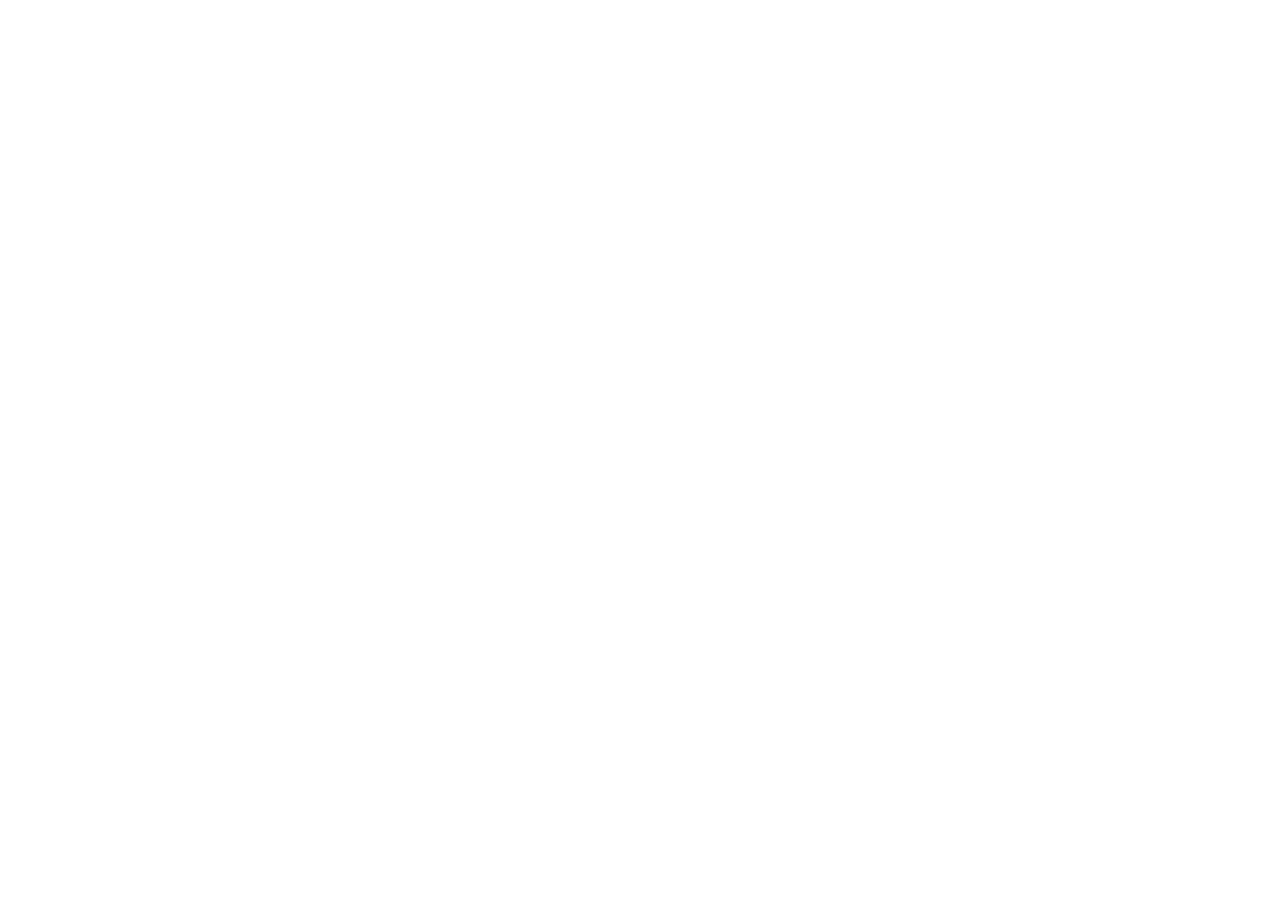
==== index.html @ c2da6d73 "about.html" ====
<!DOCTYPE htmml>
<html>
<head>
<meta charset="UTF-8">
<meta name="description" content="business website">
<meta name="keywords" content="HTML,CSS,XML,JavaScript">
<meta name="author" content="Sunni Campbell">
<meta name="viewport" content="width=device-width, initial-scale=1.0">
</head>



</html>
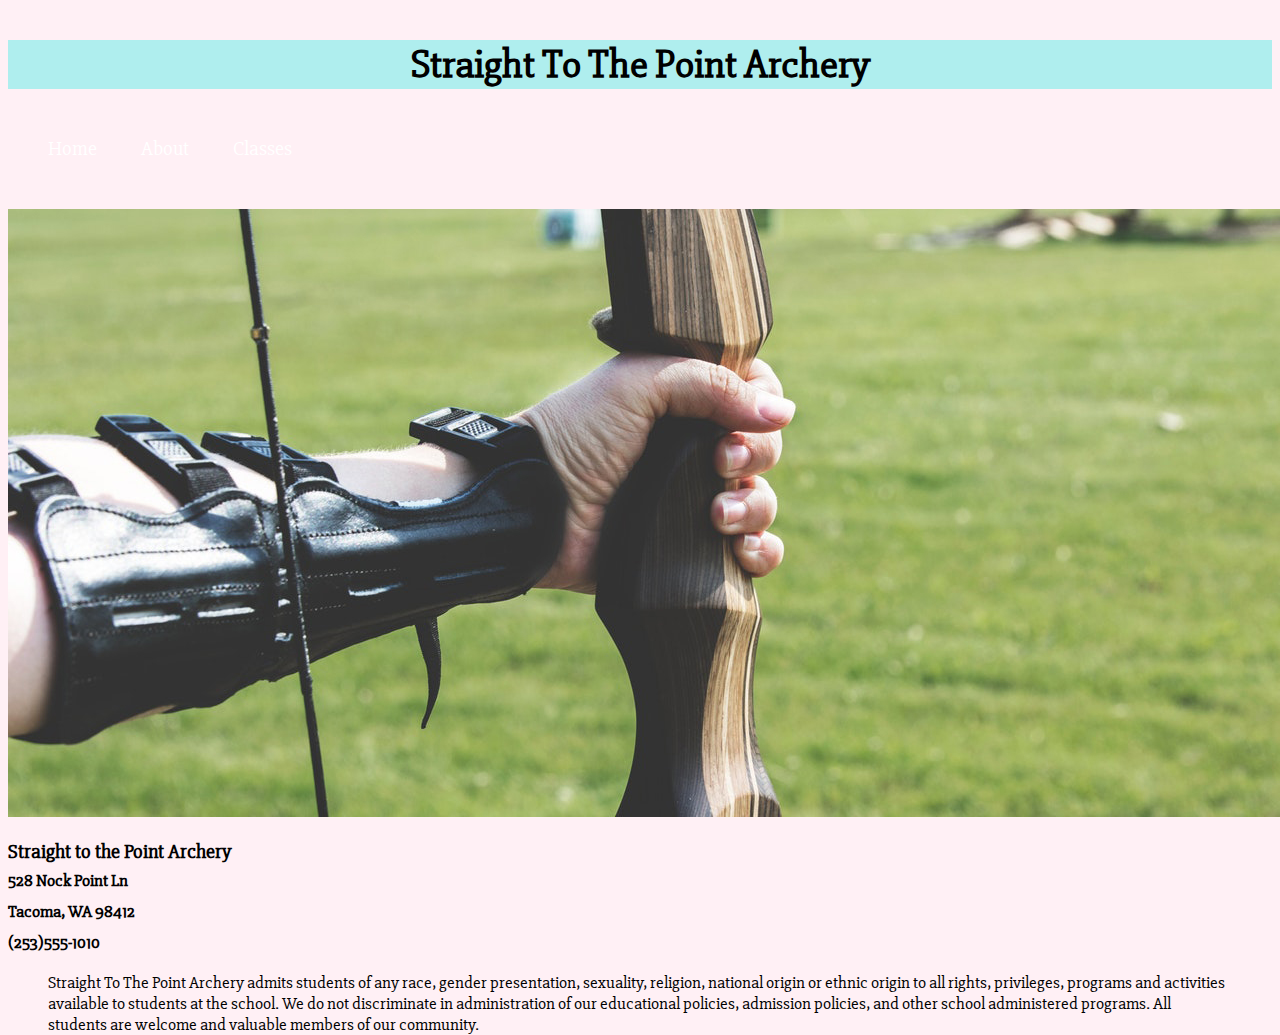
==== commit 67ea35e8: "about.html" ====
--- a/index.html
+++ b/index.html
@@ -1,13 +1,34 @@
-<!DOCTYPE htmml>
-<html>
-<head>
-<meta charset="UTF-8">
-<meta name="description" content="business website">
-<meta name="keywords" content="HTML,CSS,XML,JavaScript">
-<meta name="author" content="Sunni Campbell">
-<meta name="viewport" content="width=device-width, initial-scale=1.0">
-</head>
+<!DOCTYPE html>
+<html lang="en" dir="ltr">
+  <head>
+    <meta charset="utf-8">
+    <title>STP Archery</title>
+      <link rel="stylesheet" type="text/css" href=https://necolas.github.io/normalize.css/8.0.0/normalize.css>
+      <link rel="stylesheet" href="https://use.fontawesome.com/releases/v5.0.10/css/all.css" integrity="sha384-+d0P83n9kaQMCwj8F4RJB66tzIwOKmrdb46+porD/OvrJ+37WqIM7UoBtwHO6Nlg" crossorigin="anonymous">
+      <link rel="stylesheet" href="https://fonts.googleapis.com/css?family=Slabo+27px">
+      <link href="styles/style.css" type="text/css" rel="stylesheet">
+  </head>
+  <body>
+    <header>
+      <h1>Straight To The Point Archery</h1>
+    </header>
+    <nav>
+      <ul>
+        <li><a href="index.html">Home</a></li>
+        <li><a href="about.html">About</a></li>
+        <li><a href="services.html">Classes</a></li>
+      </ul>
+    </nav>
+    <img src="images/archery.jpg" />
+    <section>
+      <h4>Straight to the Point Archery</h4>
+      <h5>528 Nock Point Ln</h5>
+      <h5>Tacoma, WA 98412</h5>
+      <h5>(253)555-1010</h5>
+    </section>
+    <footer>
+      <p>Straight To The Point Archery admits students of any race, gender presentation, sexuality, religion, national origin or ethnic origin to all rights, privileges, programs and activities available to students at the school.  We do not discriminate in administration of our educational policies, admission policies, and other school administered programs.  All students are welcome and valuable members of our community.</p>
+    </footer>
 
-
-
-</html>+  </body>
+</html>
--- a/styles/style.css
+++ b/styles/style.css
@@ -0,0 +1,184 @@
+/*grid style sheet*/
+.row .row { margin:  0 -1.5em; }
+.col      { padding: 0  1.5em; }
+
+.row:after {
+    content: "";
+    clear: both;
+    display: table;
+}
+
+@media only screen { .col {
+    float: left;
+    width: 100%;
+    box-sizing: border-box;
+}}
+
+/*nav {
+    display: block;
+}
+footer {
+    display: block;
+}*/
+
+
+/*About Page*/
+
+html { 
+  font-size: 20px; 
+  font-family: 'Slabo 27px', serif;
+  background-color: LavenderBlush;
+  height: 100%;
+  width: 100%;
+}
+
+a:hover {
+  color:lightcoral;
+  transition: all 2s ease 0s;
+}
+
+.head{
+  display: inline-flex;
+}
+
+h1{
+  text-align: center;
+  margin: 2rem;
+}
+
+h2{
+  text-align: center;
+}
+
+h3{
+  text-align: right;
+  margin:0;
+  margin-right:2rem;
+}
+
+header{
+  background-color: PaleTurquoise;
+}
+
+.logo{
+  height: 10%;
+  width: 10%;
+  margin-left:10rem;
+}
+
+p{
+  margin-left: 2rem;
+  margin-right: 2rem;
+}
+
+.container{
+  display: inline-flex;
+}
+
+.derek{
+  width: 20%;
+  height: 30%;
+  margin-left: 5rem;
+}
+.amy{
+  width: 20%;
+  height: 30%;
+  margin-left: 7rem;
+}
+
+.nathan{
+  width: 23%;
+  height: 33%;
+  margin-left: 8rem;
+}
+
+.name{
+  display: inline-flex;
+}
+
+.name2{
+  margin-left:5rem;
+}
+
+.name3{
+  margin-left:16rem;
+}
+
+.name4{
+  margin-left:18rem;
+}
+
+.word{
+  display: inline-flex;
+  margin-left: 2rem;
+  margin-right:2rem;
+}
+
+.word2{
+  margin: 1rem;
+}
+
+.word3{
+  margin: 1rem;
+}
+
+.word4{
+  margin:1rem;
+}
+
+/*nav {
+  background-color: darkgrey;
+  text-align: center; 
+  padding: 1rem;
+  list-style: none;
+}
+
+nav a{
+  color: purple;
+  padding-left: 2rem;
+  padding-right; 2rem;
+}*/
+
+h6 {
+  text-align: center;
+  margin:0;
+  background-color: PaleTurquoise;
+}*/
+
+/*Home page*/
+
+nav {
+  background-color: #333;
+  height: 4rem;
+  margin: 0;
+  overflow: hidden;
+}
+
+nav ul li {
+  display: inline-block;
+  color: white;
+  margin-right: 2rem;
+}
+
+nav ul li a {
+  color: white;
+  display: block;
+  line-height: 2em;
+  text-decoration: none;
+}
+
+nav ul li a:hover {
+  color: #bfebff;
+  text-decoration: underline;
+}
+
+img {
+  padding-top: 20px;
+}
+section {
+  line-height: 0.15rem;
+}
+footer p {
+  font-size: 0.85rem;
+}
+
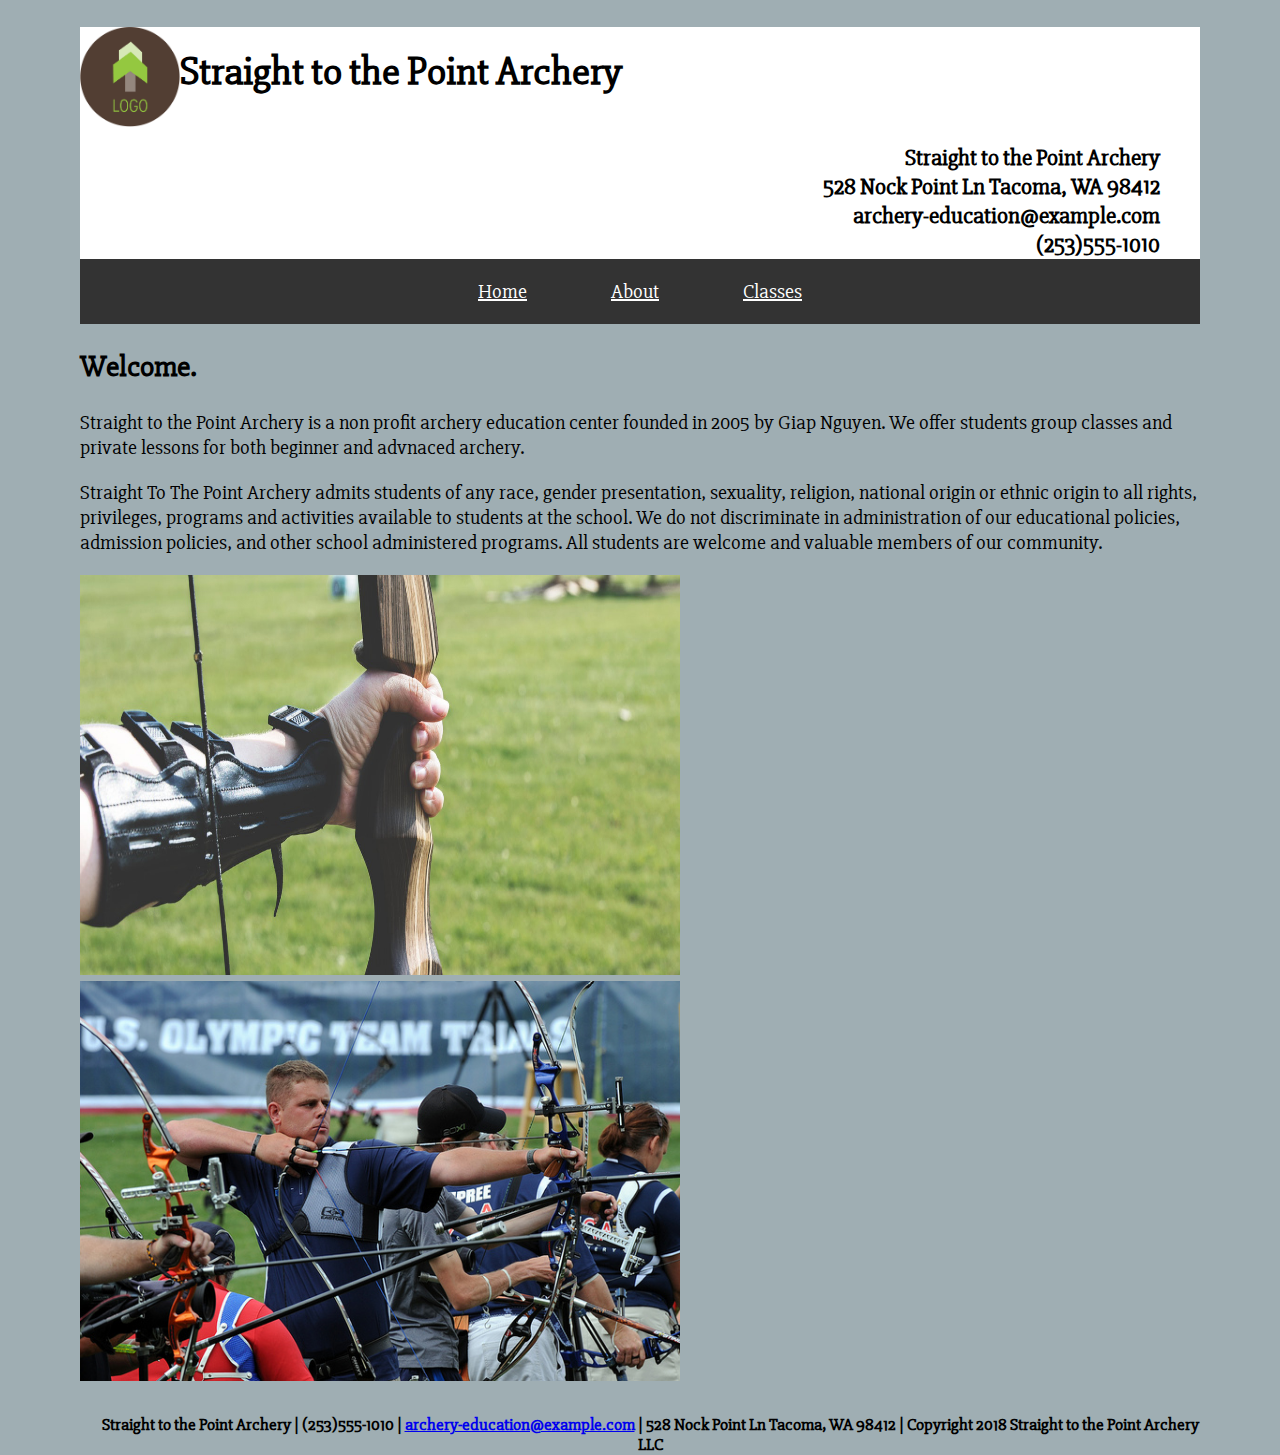
==== commit 94a9032a: "about.html" ====
--- a/index.html
+++ b/index.html
@@ -1,34 +1,40 @@
 <!DOCTYPE html>
-<html lang="en" dir="ltr">
+<html lang="en">
   <head>
-    <meta charset="utf-8">
-    <title>STP Archery</title>
-      <link rel="stylesheet" type="text/css" href=https://necolas.github.io/normalize.css/8.0.0/normalize.css>
-      <link rel="stylesheet" href="https://use.fontawesome.com/releases/v5.0.10/css/all.css" integrity="sha384-+d0P83n9kaQMCwj8F4RJB66tzIwOKmrdb46+porD/OvrJ+37WqIM7UoBtwHO6Nlg" crossorigin="anonymous">
-      <link rel="stylesheet" href="https://fonts.googleapis.com/css?family=Slabo+27px">
-      <link href="styles/style.css" type="text/css" rel="stylesheet">
+    <meta charset="UTF-8">
+    <link rel="stylesheet" type="text/css" href=https://necolas.github.io/normalize.css/8.0.0/normalize.css>
+    <link rel="stylesheet" href="https://use.fontawesome.com/releases/v5.0.10/css/all.css" integrity="sha384-+d0P83n9kaQMCwj8F4RJB66tzIwOKmrdb46+porD/OvrJ+37WqIM7UoBtwHO6Nlg" crossorigin="anonymous">
+    <link rel="stylesheet" href="https://fonts.googleapis.com/css?family=Slabo+27px">
+    <link rel="stylesheet" type="text/css" href="styles/style.css">
+    <title>Straight to the Point Archery</title>
   </head>
   <body>
     <header>
-      <h1>Straight To The Point Archery</h1>
+      <div class="head">
+      <img class ="logo" src ="images/logo.jpg" alt="logo">
+      <h1 class ="brand">Straight to the Point Archery</h1>
+      </div>
+      <h3>Straight to the Point Archery</h3>
+      <h3>528 Nock Point Ln Tacoma, WA 98412</h3>
+      <h3>archery-education@example.com</h3>
+      <h3>(253)555-1010</h3>
     </header>
-    <nav>
-      <ul>
-        <li><a href="index.html">Home</a></li>
-        <li><a href="about.html">About</a></li>
-        <li><a href="services.html">Classes</a></li>
-      </ul>
-    </nav>
-    <img src="images/archery.jpg" />
-    <section>
-      <h4>Straight to the Point Archery</h4>
-      <h5>528 Nock Point Ln</h5>
-      <h5>Tacoma, WA 98412</h5>
-      <h5>(253)555-1010</h5>
-    </section>
-    <footer>
-      <p>Straight To The Point Archery admits students of any race, gender presentation, sexuality, religion, national origin or ethnic origin to all rights, privileges, programs and activities available to students at the school.  We do not discriminate in administration of our educational policies, admission policies, and other school administered programs.  All students are welcome and valuable members of our community.</p>
+    <aside>
+      <nav>
+        <a class ="link 1" href="index.html">Home</a>
+        <a class ="link 2" href="about.html">About</a>
+        <a class ="link 3" href="services.html">Classes</a>
+      </nav>
+      </aside>
+      <section class="home">
+          <h2>Welcome.</h2>
+              <p>Straight to the Point Archery is a non profit archery education center founded in 2005 by Giap Nguyen. We offer students group classes and private lessons for both beginner and advnaced archery.</p>
+              <p>Straight To The Point Archery admits students of any race, gender presentation, sexuality, religion, national origin or ethnic origin to all rights, privileges, programs and activities available to students at the school.  We do not discriminate in administration of our educational policies, admission policies, and other school administered programs.  All students are welcome and valuable members of our community.</p> 
+          <img class="homeimg1" src="images/archery.jpg" alt="archery photo" />
+            <img class="homeimg2" src="images/students-competing.jpg" alt="class photo"/>
+      </section> 
+   <footer>
+      <h5>Straight to the Point Archery | (253)555-1010 | <a class="link 2" href="#">archery-education@example.com</a> | 528 Nock Point Ln Tacoma, WA 98412 | Copyright 2018 Straight to the Point Archery LLC</h5>
     </footer>
-
   </body>
-</html>
+</html>--- a/styles/style.css
+++ b/styles/style.css
@@ -14,17 +14,193 @@
     box-sizing: border-box;
 }}
 
-/*nav {
-    display: block;
+/*Global Settings*/
+
+html { 
+  font-size: 20px; 
+  font-family: 'Slabo 27px', serif;
+  background-color: #9FAEB3;
+  height: 100%;
+  width: 100%;
+}
+body {
+    margin-left: 4em;
+    margin-right: 4em;
+}
+header{
+  background-color: white;
+}
+nav {
+  background-color: #333;
+  text-align: center; 
+  padding: 1rem;
+  list-style: none;
+}
+
+nav a{
+  color: white;
+  padding-left: 2rem;
+  padding-right; 2rem;
+  margin-right: 2em;
+}
+.homeimg1 {
+    width:30em;
+    height: 20em;
+    display: inline-flex;
+}
+.homeimg2 {
+    width:30em;
+    height: 20em;
+    display: inline-flex;
+}
+.brand {
+    text-align: left;
+    padding: 1rem;
+    color: black;
+}
+.logo{
+  height: 5em;
+  width: 5em;
+  float: left;
+}
+a:hover {
+  color:lightcoral;
+  transition: all 2s ease 0s;
+}
+.sidebarimg {
+    height: 10em;
 }
 footer {
     display: block;
-}*/
-
-
+    text-align: center;
+    padding-left: 1em;
+    color: black;
+    
+}
 /*About Page*/
 
-html { 
+h3{
+  text-align: right;
+  margin:0;
+  margin-right:2rem;
+}
+.derek{
+  width: 20%;
+  height: 30%;
+  margin-left: 5rem;
+}
+.amy{
+  width: 20%;
+  height: 30%;
+  margin-left: 7rem;
+}
+
+.nathan{
+  width: 23%;
+  height: 33%;
+  margin-left: 8rem;
+}
+
+.name{
+  display: inline-flex;
+}
+
+.name2{
+  margin-left:5rem;
+}
+
+.name3{
+  margin-left:16rem;
+}
+
+.name4{
+  margin-left:18rem;
+}
+
+.word{
+  display: inline-flex;
+  margin-left: 2rem;
+  margin-right:2rem;
+}
+
+.word2{
+  margin: 1rem;
+}
+
+.word3{
+  margin: 1rem;
+}
+
+.word4{
+  margin:1rem;
+}
+
+/*
+/*p{
+  margin-left: 2rem;
+  margin-right: 2rem;
+}
+
+.container{
+  display: inline-flex;
+}
+nav {
+  background-color: darkgrey;
+  text-align: center; 
+  padding: 1rem;
+  list-style: none;
+}
+
+nav a{
+  color: purple;
+  padding-left: 2rem;
+  padding-right; 2rem;
+}
+
+h6 {
+  text-align: center;
+  margin:0;
+  background-color: PaleTurquoise;
+}
+
+/*Home page*/
+
+/*nav {
+  background-color: #333;
+  height: 4rem;
+  margin: 0;
+  overflow: hidden;
+}
+
+nav ul li {
+  display: inline-block;
+  color: white;
+  margin-right: 2rem;
+}
+
+nav ul li a {
+  color: white;
+  display: block;
+  line-height: 2em;
+  text-decoration: none;
+}
+
+nav ul li a:hover {
+  color: #bfebff;
+  text-decoration: underline;
+}
+
+img {
+  padding-top: 20px;
+}
+section {
+  line-height: 0.15rem;
+}
+footer p {
+  font-size: 0.85rem;
+}
+
+/*html { 
   font-size: 20px; 
   font-family: 'Slabo 27px', serif;
   background-color: LavenderBlush;
@@ -48,137 +224,5 @@
 
 h2{
   text-align: center;
-}
-
-h3{
-  text-align: right;
-  margin:0;
-  margin-right:2rem;
-}
-
-header{
-  background-color: PaleTurquoise;
-}
-
-.logo{
-  height: 10%;
-  width: 10%;
-  margin-left:10rem;
-}
-
-p{
-  margin-left: 2rem;
-  margin-right: 2rem;
-}
-
-.container{
-  display: inline-flex;
-}
-
-.derek{
-  width: 20%;
-  height: 30%;
-  margin-left: 5rem;
-}
-.amy{
-  width: 20%;
-  height: 30%;
-  margin-left: 7rem;
-}
-
-.nathan{
-  width: 23%;
-  height: 33%;
-  margin-left: 8rem;
-}
-
-.name{
-  display: inline-flex;
-}
-
-.name2{
-  margin-left:5rem;
-}
-
-.name3{
-  margin-left:16rem;
-}
-
-.name4{
-  margin-left:18rem;
-}
-
-.word{
-  display: inline-flex;
-  margin-left: 2rem;
-  margin-right:2rem;
-}
-
-.word2{
-  margin: 1rem;
-}
-
-.word3{
-  margin: 1rem;
-}
-
-.word4{
-  margin:1rem;
-}
-
-/*nav {
-  background-color: darkgrey;
-  text-align: center; 
-  padding: 1rem;
-  list-style: none;
-}
-
-nav a{
-  color: purple;
-  padding-left: 2rem;
-  padding-right; 2rem;
 }*/
 
-h6 {
-  text-align: center;
-  margin:0;
-  background-color: PaleTurquoise;
-}*/
-
-/*Home page*/
-
-nav {
-  background-color: #333;
-  height: 4rem;
-  margin: 0;
-  overflow: hidden;
-}
-
-nav ul li {
-  display: inline-block;
-  color: white;
-  margin-right: 2rem;
-}
-
-nav ul li a {
-  color: white;
-  display: block;
-  line-height: 2em;
-  text-decoration: none;
-}
-
-nav ul li a:hover {
-  color: #bfebff;
-  text-decoration: underline;
-}
-
-img {
-  padding-top: 20px;
-}
-section {
-  line-height: 0.15rem;
-}
-footer p {
-  font-size: 0.85rem;
-}
-
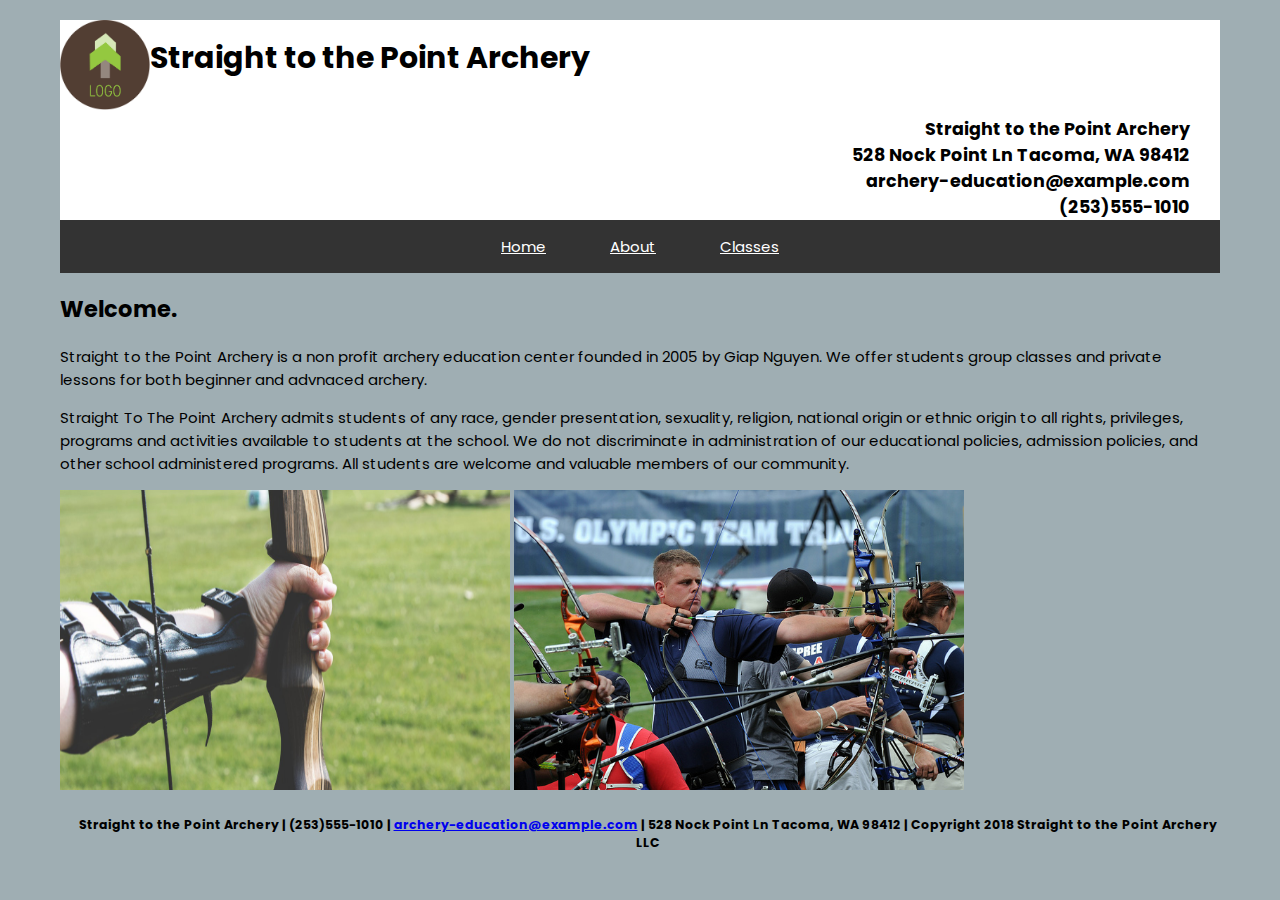
==== commit f5e83385: "index.html" ====
--- a/index.html
+++ b/index.html
@@ -2,10 +2,14 @@
 <html lang="en">
   <head>
     <meta charset="UTF-8">
+    <meta name="description" content="Services Page">
+    <meta name="keywords" content="HTML,CSS,XML,JavaScript">
+    <meta name="author" content="Sunni Campbell">
+    <meta name="viewport" content="width=device-width, initial-scale=1.0">
     <link rel="stylesheet" type="text/css" href=https://necolas.github.io/normalize.css/8.0.0/normalize.css>
     <link rel="stylesheet" href="https://use.fontawesome.com/releases/v5.0.10/css/all.css" integrity="sha384-+d0P83n9kaQMCwj8F4RJB66tzIwOKmrdb46+porD/OvrJ+37WqIM7UoBtwHO6Nlg" crossorigin="anonymous">
-    <link rel="stylesheet" href="https://fonts.googleapis.com/css?family=Slabo+27px">
-    <link rel="stylesheet" type="text/css" href="styles/style.css">
+    <link href="https://fonts.googleapis.com/css?family=Poppins:400,700" rel="stylesheet">
+    <link rel="stylesheet" href="styles/style.css">
     <title>Straight to the Point Archery</title>
   </head>
   <body>
--- a/styles/style.css
+++ b/styles/style.css
@@ -17,8 +17,8 @@
 /*Global Settings*/
 
 html { 
-  font-size: 20px; 
-  font-family: 'Slabo 27px', serif;
+  font-size: 15px; 
+  font-family: 'Poppins', sans-serif;
   background-color: #9FAEB3;
   height: 100%;
   width: 100%;
@@ -59,8 +59,8 @@
     color: black;
 }
 .logo{
-  height: 5em;
-  width: 5em;
+  height: 6em;
+  width: 6em;
   float: left;
 }
 a:hover {
